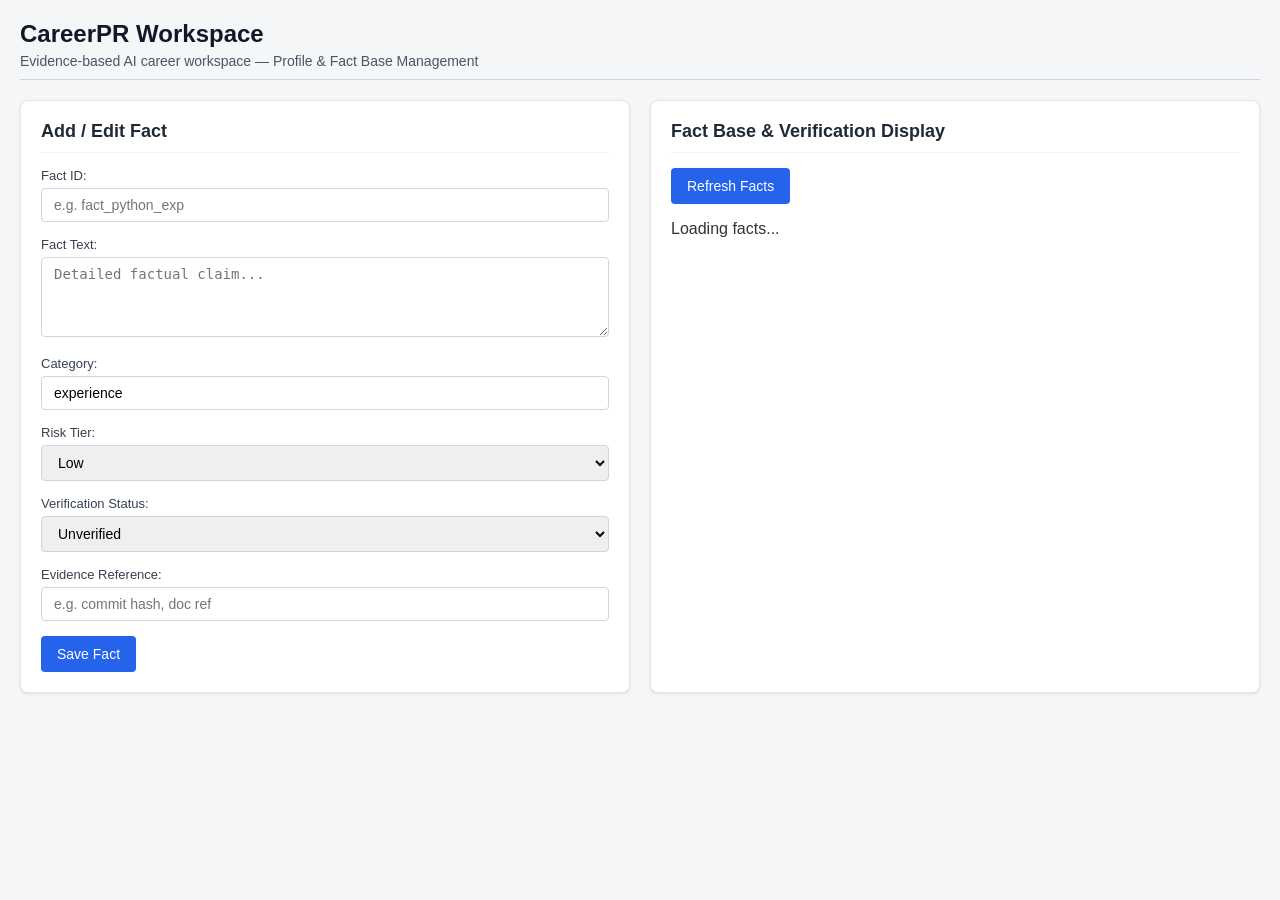
==== frontend/index.html @ f10108cd "feat(T-027): frontend profile and fact base screens" ====
<!DOCTYPE html>
<html lang="en">
<head>
    <meta charset="UTF-8">
    <meta name="viewport" content="width=device-width, initial-scale=1.0">
    <title>CareerPR - Profile & Fact Base Workspace</title>
    <link rel="stylesheet" href="styles.css">
</head>
<body>
    <header>
        <h1>CareerPR Workspace</h1>
        <p>Evidence-based AI career workspace — Profile & Fact Base Management</p>
    </header>

    <main>
        <section class="card">
            <h2>Add / Edit Fact</h2>
            <form id="fact-form">
                <div class="form-group">
                    <label for="fact-id">Fact ID:</label>
                    <input type="text" id="fact-id" required placeholder="e.g. fact_python_exp">
                </div>
                <div class="form-group">
                    <label for="fact-text">Fact Text:</label>
                    <textarea id="fact-text" required placeholder="Detailed factual claim..."></textarea>
                </div>
                <div class="form-group">
                    <label for="fact-category">Category:</label>
                    <input type="text" id="fact-category" value="experience" placeholder="experience, skill, education...">
                </div>
                <div class="form-group">
                    <label for="fact-risk">Risk Tier:</label>
                    <select id="fact-risk">
                        <option value="low">Low</option>
                        <option value="medium">Medium</option>
                        <option value="high">High</option>
                    </select>
                </div>
                <div class="form-group">
                    <label for="fact-verification">Verification Status:</label>
                    <select id="fact-verification">
                        <option value="unverified">Unverified</option>
                        <option value="verified">Verified</option>
                        <option value="disputed">Disputed</option>
                        <option value="user_stretch">User Stretch</option>
                    </select>
                </div>
                <div class="form-group">
                    <label for="fact-evidence">Evidence Reference:</label>
                    <input type="text" id="fact-evidence" placeholder="e.g. commit hash, doc ref">
                </div>
                <button type="submit" id="save-fact-btn">Save Fact</button>
            </form>
        </section>

        <section class="card">
            <h2>Fact Base & Verification Display</h2>
            <div class="controls">
                <button id="refresh-facts-btn">Refresh Facts</button>
            </div>
            <div id="facts-container">
                <p>Loading facts...</p>
            </div>
        </section>
    </main>

    <script src="app.js"></script>
</body>
</html>
---- frontend/styles.css ----
body {
    font-family: -apple-system, BlinkMacSystemFont, "Segoe UI", Roboto, Helvetica, Arial, sans-serif;
    margin: 0;
    padding: 20px;
    background-color: #f4f6f8;
    color: #333;
}

header {
    margin-bottom: 20px;
    border-bottom: 1px solid #d1d5db;
    padding-bottom: 10px;
}

header h1 {
    margin: 0 0 5px 0;
    font-size: 24px;
    color: #111827;
}

header p {
    margin: 0;
    color: #4b5563;
    font-size: 14px;
}

main {
    display: grid;
    grid-template-columns: 1fr 1fr;
    gap: 20px;
}

@media (max-width: 768px) {
    main {
        grid-template-columns: 1fr;
    }
}

.card {
    background: #ffffff;
    border: 1px solid #e5e7eb;
    border-radius: 8px;
    padding: 20px;
    box-shadow: 0 1px 3px rgba(0, 0, 0, 0.1);
}

.card h2 {
    margin-top: 0;
    font-size: 18px;
    border-bottom: 1px solid #f3f4f6;
    padding-bottom: 10px;
    color: #1f2937;
}

.form-group {
    margin-bottom: 15px;
}

.form-group label {
    display: block;
    margin-bottom: 5px;
    font-weight: 500;
    font-size: 13px;
    color: #374151;
}

.form-group input,
.form-group textarea,
.form-group select {
    width: 100%;
    padding: 8px 12px;
    border: 1px solid #d1d5db;
    border-radius: 4px;
    font-size: 14px;
    box-sizing: border-box;
}

.form-group textarea {
    resize: vertical;
    min-height: 80px;
}

button {
    background-color: #2563eb;
    color: white;
    border: none;
    padding: 10px 16px;
    font-size: 14px;
    font-weight: 500;
    border-radius: 4px;
    cursor: pointer;
}

button:hover {
    background-color: #1d4ed8;
}

.controls {
    margin-bottom: 15px;
}

.fact-item {
    border: 1px solid #e5e7eb;
    border-radius: 6px;
    padding: 12px;
    margin-bottom: 10px;
    background: #f9fafb;
}

.fact-header {
    display: flex;
    justify-content: space-between;
    font-weight: bold;
    font-size: 14px;
    margin-bottom: 5px;
    color: #1f2937;
}

.badge {
    padding: 2px 6px;
    border-radius: 4px;
    font-size: 11px;
    text-transform: uppercase;
}

.badge.verified { background-color: #d1fae5; color: #065f46; }
.badge.unverified { background-color: #ffee99; color: #78350f; }
.badge.disputed { background-color: #fee2e2; color: #991b1b; }
.badge.user_stretch { background-color: #e0e7ff; color: #3730a3; }

.fact-body {
    font-size: 13px;
    color: #4b5563;
    margin-bottom: 5px;
}

.fact-meta {
    font-size: 11px;
    color: #6b7280;
}
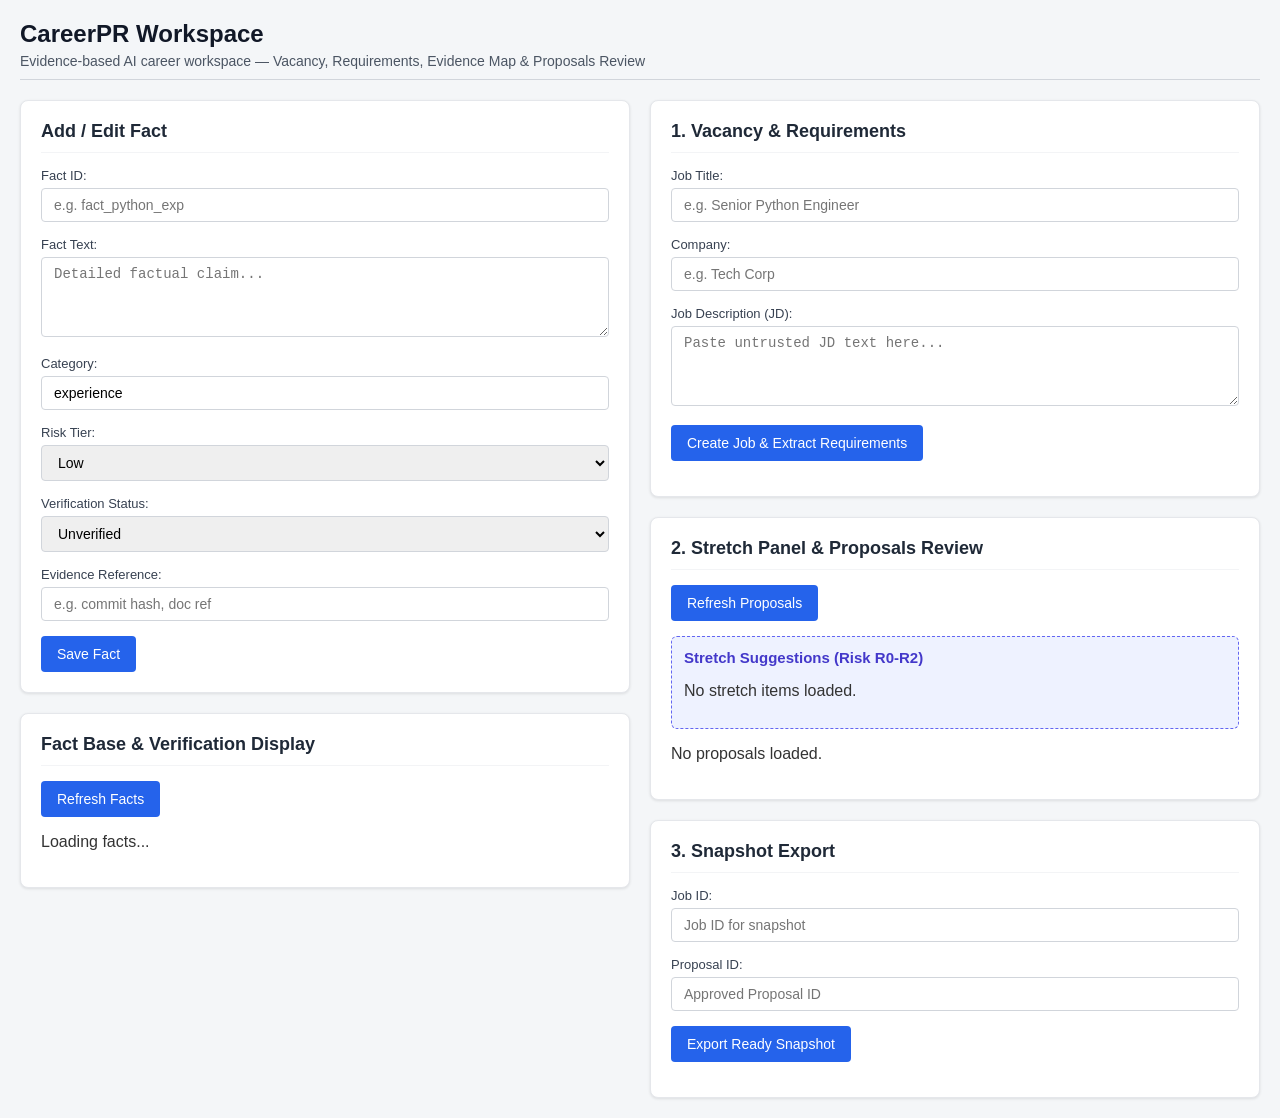
==== commit 03115901: "feat(T-028): frontend vacancy and proposal review workspace" ====
--- a/frontend/index.html
+++ b/frontend/index.html
@@ -3,65 +3,122 @@
 <head>
     <meta charset="UTF-8">
     <meta name="viewport" content="width=device-width, initial-scale=1.0">
-    <title>CareerPR - Profile & Fact Base Workspace</title>
+    <title>CareerPR - Vacancy, Proposal & Fact Base Workspace</title>
     <link rel="stylesheet" href="styles.css">
 </head>
 <body>
     <header>
         <h1>CareerPR Workspace</h1>
-        <p>Evidence-based AI career workspace — Profile & Fact Base Management</p>
+        <p>Evidence-based AI career workspace — Vacancy, Requirements, Evidence Map & Proposals Review</p>
     </header>
 
-    <main>
-        <section class="card">
-            <h2>Add / Edit Fact</h2>
-            <form id="fact-form">
-                <div class="form-group">
-                    <label for="fact-id">Fact ID:</label>
-                    <input type="text" id="fact-id" required placeholder="e.g. fact_python_exp">
+    <main class="grid-layout">
+        <!-- Column 1: Facts & Vacancy Input -->
+        <div class="column">
+            <section class="card">
+                <h2>Add / Edit Fact</h2>
+                <form id="fact-form">
+                    <div class="form-group">
+                        <label for="fact-id">Fact ID:</label>
+                        <input type="text" id="fact-id" required placeholder="e.g. fact_python_exp">
+                    </div>
+                    <div class="form-group">
+                        <label for="fact-text">Fact Text:</label>
+                        <textarea id="fact-text" required placeholder="Detailed factual claim..."></textarea>
+                    </div>
+                    <div class="form-group">
+                        <label for="fact-category">Category:</label>
+                        <input type="text" id="fact-category" value="experience" placeholder="experience, skill, education...">
+                    </div>
+                    <div class="form-group">
+                        <label for="fact-risk">Risk Tier:</label>
+                        <select id="fact-risk">
+                            <option value="low">Low</option>
+                            <option value="medium">Medium</option>
+                            <option value="high">High</option>
+                        </select>
+                    </div>
+                    <div class="form-group">
+                        <label for="fact-verification">Verification Status:</label>
+                        <select id="fact-verification">
+                            <option value="unverified">Unverified</option>
+                            <option value="verified">Verified</option>
+                            <option value="disputed">Disputed</option>
+                            <option value="user_stretch">User Stretch</option>
+                        </select>
+                    </div>
+                    <div class="form-group">
+                        <label for="fact-evidence">Evidence Reference:</label>
+                        <input type="text" id="fact-evidence" placeholder="e.g. commit hash, doc ref">
+                    </div>
+                    <button type="submit" id="save-fact-btn">Save Fact</button>
+                </form>
+            </section>
+
+            <section class="card">
+                <h2>Fact Base & Verification Display</h2>
+                <div class="controls">
+                    <button id="refresh-facts-btn">Refresh Facts</button>
                 </div>
-                <div class="form-group">
-                    <label for="fact-text">Fact Text:</label>
-                    <textarea id="fact-text" required placeholder="Detailed factual claim..."></textarea>
+                <div id="facts-container">
+                    <p>Loading facts...</p>
                 </div>
-                <div class="form-group">
-                    <label for="fact-category">Category:</label>
-                    <input type="text" id="fact-category" value="experience" placeholder="experience, skill, education...">
+            </section>
+        </div>
+
+        <!-- Column 2: Vacancy, Requirements, Stretch & Proposals -->
+        <div class="column">
+            <section class="card">
+                <h2>1. Vacancy & Requirements</h2>
+                <form id="job-form">
+                    <div class="form-group">
+                        <label for="job-title">Job Title:</label>
+                        <input type="text" id="job-title" required placeholder="e.g. Senior Python Engineer">
+                    </div>
+                    <div class="form-group">
+                        <label for="job-company">Company:</label>
+                        <input type="text" id="job-company" required placeholder="e.g. Tech Corp">
+                    </div>
+                    <div class="form-group">
+                        <label for="job-text">Job Description (JD):</label>
+                        <textarea id="job-text" required placeholder="Paste untrusted JD text here..."></textarea>
+                    </div>
+                    <button type="submit" id="create-job-btn">Create Job & Extract Requirements</button>
+                </form>
+                <div id="job-result" class="mt-15"></div>
+                <div id="requirements-container" class="mt-15"></div>
+            </section>
+
+            <section class="card">
+                <h2>2. Stretch Panel & Proposals Review</h2>
+                <div class="controls">
+                    <button id="refresh-proposals-btn">Refresh Proposals</button>
                 </div>
-                <div class="form-group">
-                    <label for="fact-risk">Risk Tier:</label>
-                    <select id="fact-risk">
-                        <option value="low">Low</option>
-                        <option value="medium">Medium</option>
-                        <option value="high">High</option>
-                    </select>
+                <div id="stretch-panel" class="stretch-box">
+                    <h3>Stretch Suggestions (Risk R0-R2)</h3>
+                    <div id="stretch-container"><p>No stretch items loaded.</p></div>
                 </div>
-                <div class="form-group">
-                    <label for="fact-verification">Verification Status:</label>
-                    <select id="fact-verification">
-                        <option value="unverified">Unverified</option>
-                        <option value="verified">Verified</option>
-                        <option value="disputed">Disputed</option>
-                        <option value="user_stretch">User Stretch</option>
-                    </select>
+                <div id="proposals-container" class="mt-15">
+                    <p>No proposals loaded.</p>
                 </div>
-                <div class="form-group">
-                    <label for="fact-evidence">Evidence Reference:</label>
-                    <input type="text" id="fact-evidence" placeholder="e.g. commit hash, doc ref">
-                </div>
-                <button type="submit" id="save-fact-btn">Save Fact</button>
-            </form>
-        </section>
+            </section>
 
-        <section class="card">
-            <h2>Fact Base & Verification Display</h2>
-            <div class="controls">
-                <button id="refresh-facts-btn">Refresh Facts</button>
-            </div>
-            <div id="facts-container">
-                <p>Loading facts...</p>
-            </div>
-        </section>
+            <section class="card">
+                <h2>3. Snapshot Export</h2>
+                <form id="snapshot-form">
+                    <div class="form-group">
+                        <label for="snapshot-job-id">Job ID:</label>
+                        <input type="text" id="snapshot-job-id" required placeholder="Job ID for snapshot">
+                    </div>
+                    <div class="form-group">
+                        <label for="snapshot-proposal-id">Proposal ID:</label>
+                        <input type="text" id="snapshot-proposal-id" required placeholder="Approved Proposal ID">
+                    </div>
+                    <button type="submit" id="export-snapshot-btn">Export Ready Snapshot</button>
+                </form>
+                <div id="snapshot-result" class="mt-15"></div>
+            </section>
+        </div>
     </main>
 
     <script src="app.js"></script>
--- a/frontend/styles.css
+++ b/frontend/styles.css
@@ -24,14 +24,20 @@
     font-size: 14px;
 }
 
-main {
+main.grid-layout {
     display: grid;
     grid-template-columns: 1fr 1fr;
     gap: 20px;
 }
 
-@media (max-width: 768px) {
-    main {
+.column {
+    display: flex;
+    flex-direction: column;
+    gap: 20px;
+}
+
+@media (max-width: 900px) {
+    main.grid-layout {
         grid-template-columns: 1fr;
     }
 }
@@ -99,7 +105,7 @@
     margin-bottom: 15px;
 }
 
-.fact-item {
+.fact-item, .proposal-item, .requirement-item {
     border: 1px solid #e5e7eb;
     border-radius: 6px;
     padding: 12px;
@@ -127,14 +133,35 @@
 .badge.unverified { background-color: #ffee99; color: #78350f; }
 .badge.disputed { background-color: #fee2e2; color: #991b1b; }
 .badge.user_stretch { background-color: #e0e7ff; color: #3730a3; }
+.badge.approved { background-color: #d1fae5; color: #065f46; }
+.badge.rejected { background-color: #fee2e2; color: #991b1b; }
+.badge.proposed { background-color: #fef3c7; color: #92400e; }
 
-.fact-body {
+.fact-body, .proposal-body {
     font-size: 13px;
     color: #4b5563;
     margin-bottom: 5px;
 }
 
-.fact-meta {
+.fact-meta, .proposal-meta {
     font-size: 11px;
     color: #6b7280;
 }
+
+.stretch-box {
+    border: 1px dashed #6366f1;
+    background: #eef2ff;
+    padding: 12px;
+    border-radius: 6px;
+    margin-bottom: 15px;
+}
+
+.stretch-box h3 {
+    margin-top: 0;
+    font-size: 15px;
+    color: #4338ca;
+}
+
+.mt-15 {
+    margin-top: 15px;
+}
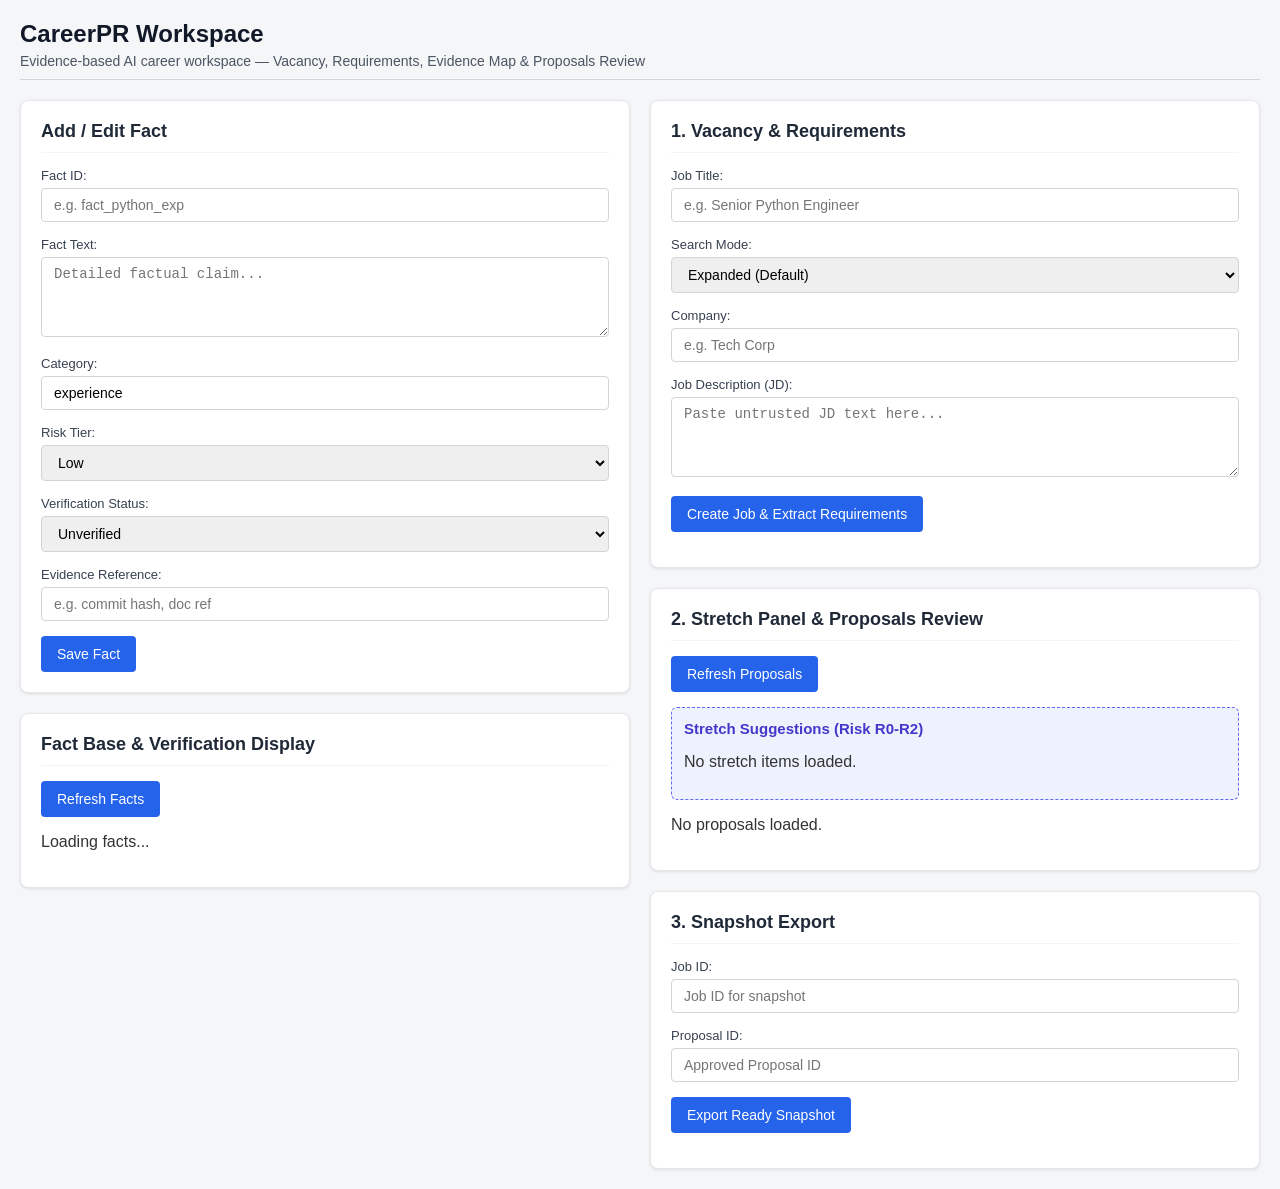
==== commit 36a4f0e8: "feat(T-037): frontend: modes, role directions, match categories" ====
--- a/frontend/index.html
+++ b/frontend/index.html
@@ -76,6 +76,14 @@
                         <input type="text" id="job-title" required placeholder="e.g. Senior Python Engineer">
                     </div>
                     <div class="form-group">
+                        <label for="search-mode">Search Mode:</label>
+                        <select id="search-mode">
+                            <option value="expanded" selected>Expanded (Default)</option>
+                            <option value="strict">Strict</option>
+                            <option value="exploration">Exploration</option>
+                        </select>
+                    </div>
+                    <div class="form-group">
                         <label for="job-company">Company:</label>
                         <input type="text" id="job-company" required placeholder="e.g. Tech Corp">
                     </div>
@@ -86,6 +94,7 @@
                     <button type="submit" id="create-job-btn">Create Job & Extract Requirements</button>
                 </form>
                 <div id="job-result" class="mt-15"></div>
+                <div id="role-directions-container" class="mt-15"></div>
                 <div id="requirements-container" class="mt-15"></div>
             </section>
 
--- a/frontend/styles.css
+++ b/frontend/styles.css
@@ -136,6 +136,18 @@
 .badge.approved { background-color: #d1fae5; color: #065f46; }
 .badge.rejected { background-color: #fee2e2; color: #991b1b; }
 .badge.proposed { background-color: #fef3c7; color: #92400e; }
+.badge.direct { background-color: #d1fae5; color: #065f46; }
+.badge.transferable { background-color: #e0e7ff; color: #3730a3; }
+.badge.potential { background-color: #fef3c7; color: #92400e; }
+.badge.genuine_gap { background-color: #fee2e2; color: #991b1b; }
+
+.role-direction-item {
+    border: 1px solid #c7d2fe;
+    border-radius: 6px;
+    padding: 12px;
+    margin-bottom: 10px;
+    background: #eef2ff;
+}
 
 .fact-body, .proposal-body {
     font-size: 13px;
